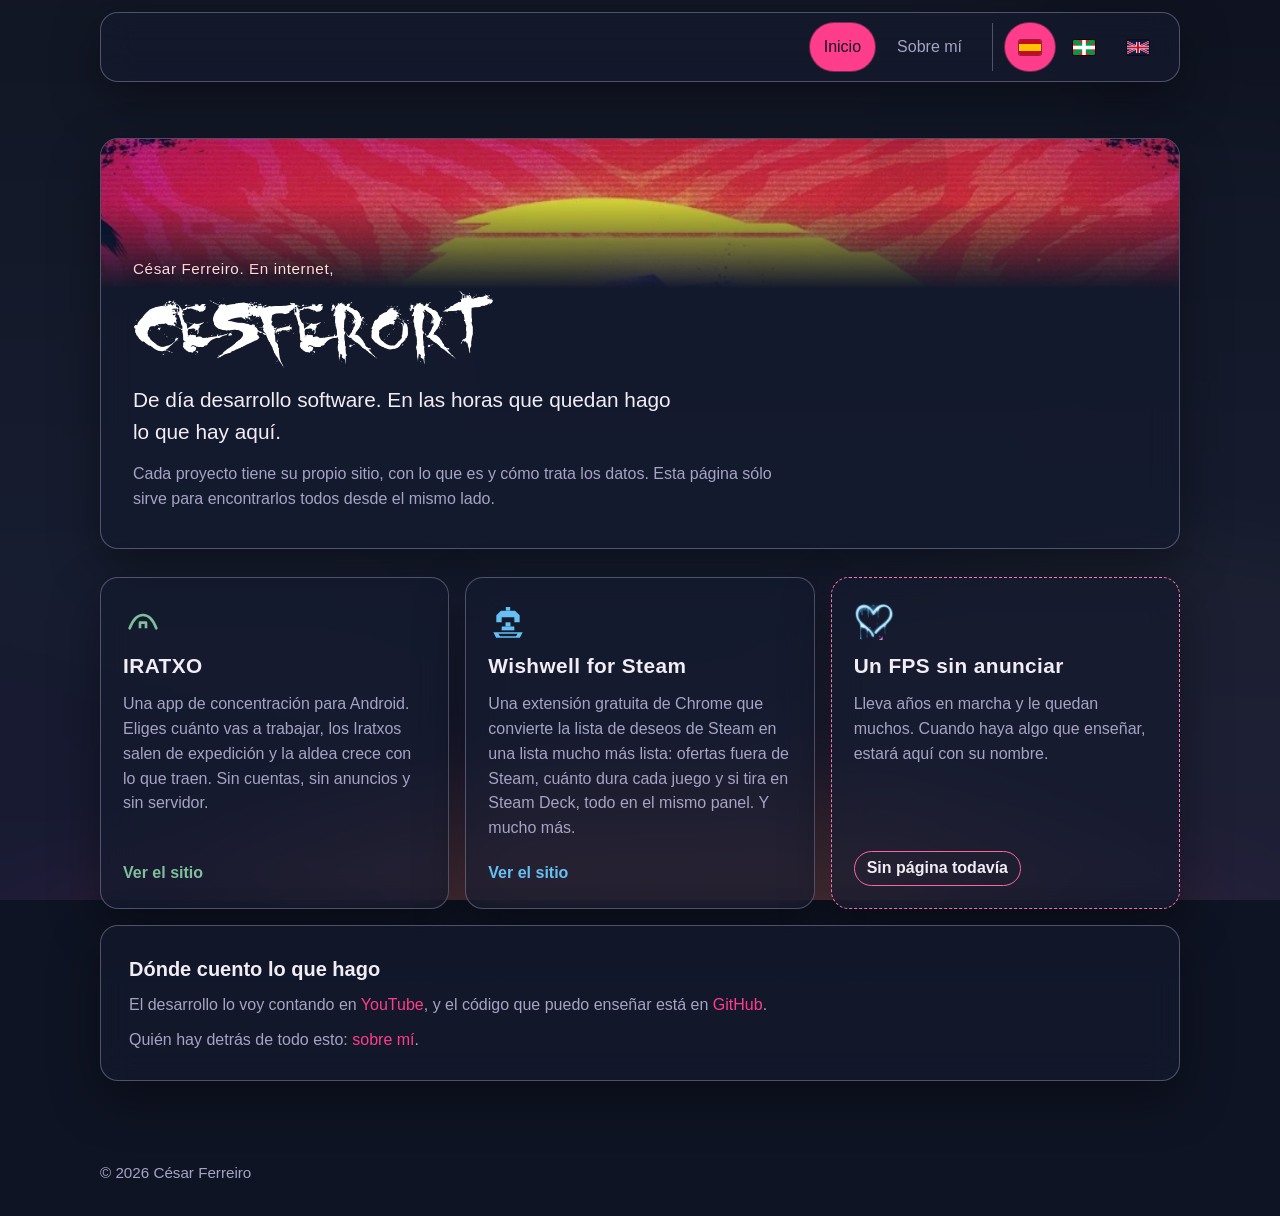
==== index.html @ ec969061 "La página personal, con las banderas y el logo en blanco." ====
<!DOCTYPE html>
<html lang="es" translate="no">
<head>
  <meta charset="utf-8">
  <meta name="google" content="notranslate">
  <meta name="viewport" content="width=device-width, initial-scale=1">
  <title>Cesferort</title>
  <meta name="description" content="César Ferreiro, Cesferort en internet. De día desarrollo software; en las horas que quedan hago videojuegos y herramientas. Aquí están todos los proyectos.">
  <link rel="canonical" href="https://cesferort.github.io/">
  <meta property="og:type" content="website">
  <meta property="og:locale" content="es_ES">
  <meta property="og:title" content="Cesferort">
  <meta property="og:description" content="César Ferreiro, Cesferort en internet. De día desarrollo software; en las horas que quedan hago videojuegos y herramientas. Aquí están todos los proyectos.">
  <meta property="og:url" content="https://cesferort.github.io/">
  <meta property="og:image" content="https://cesferort.github.io/art/share-2026-11.jpg">
  <meta property="og:image:width" content="1200">
  <meta property="og:image:height" content="630">
  <meta property="og:image:alt" content="La marca de Cesferort sobre fondo gris.">
  <meta name="twitter:card" content="summary_large_image">
  <link rel="icon" href="art/favicon.png">
  <link rel="stylesheet" href="style.css">
</head>
<body>
  <div class="scene" aria-hidden="true"></div>
  <a class="skip" href="#contenido">Saltar al contenido</a>
  <header class="bar glass">
    <input class="menu-check" id="menu-check" type="checkbox">
    <label class="menu-toggle" for="menu-check"><span class="visually-hidden">Menú</span><span class="burger" aria-hidden="true"></span></label>
    <nav class="nav" aria-label="Páginas">
      <a href="index.html" aria-current="page">Inicio</a>
      <a href="about/es.html">Sobre mí</a>
      <span class="langs">
        <a href="index.html" lang="es" aria-current="page" class="flag flag-es" aria-label="Español"><svg class="flag-svg" viewBox="0 0 22 15" aria-hidden="true"><rect width="22" height="15" fill="#c60b1e"/><rect y="4" width="22" height="7" fill="#ffc400"/></svg></a>
        <a href="eu.html" lang="eu" hreflang="eu" class="flag flag-eu" aria-label="Euskera"><svg class="flag-svg" viewBox="0 0 22 15" aria-hidden="true"><rect width="22" height="15" fill="#da291c"/><path fill="#009b48" d="M0 0h4.2L22 12.2V15h-4.2L0 2.8z"/><path fill="#009b48" d="M22 0h-4.2L0 12.2V15h4.2L22 2.8z"/><rect x="9.2" width="3.6" height="15" fill="#fff"/><rect y="5.7" width="22" height="3.6" fill="#fff"/></svg></a>
        <a href="en.html" lang="en" hreflang="en" class="flag flag-en" aria-label="Inglés"><svg class="flag-svg" viewBox="0 0 60 30" aria-hidden="true"><path fill="#012169" d="M0 0h60v30H0z"/><path stroke="#fff" stroke-width="6" d="M0 0l60 30m0-30L0 30"/><path stroke="#C8102E" stroke-width="4" d="M0 0l60 30m0-30L0 30"/><path stroke="#fff" stroke-width="10" d="M30 0v30M0 15h60"/><path stroke="#C8102E" stroke-width="6" d="M30 0v30M0 15h60"/></svg></a>
      </span>
    </nav>
  </header>
  <main id="contenido">
    <section class="intro glass">
      <p class="eyebrow">César Ferreiro. En internet,</p>
      <h1><img class="wordmark" src="art/wordmark.png" width="637" height="137" alt="Cesferort"></h1>
      <p class="lead">De día desarrollo software. En las horas que quedan hago lo que hay aquí.</p>
      <p class="plain">Cada proyecto tiene su propio sitio, con lo que es y cómo trata los datos. Esta página sólo sirve para encontrarlos todos desde el mismo lado.</p>
    </section>

    <section class="projects" aria-label="Proyectos">
      <a class="project glass" style="--tone: #7fbf9a" href="https://cesferort.github.io/iratxo-site/" target="_blank" rel="noopener">
        <svg class="project-mark" viewBox="0 0 24 24" aria-hidden="true">
          <path d="M4 17c2.2-6 4.8-8 8-8s5.8 2 8 8" fill="none" stroke="currentColor" stroke-width="1.6" stroke-linecap="round"/>
          <path d="M10.2 17V13.6h3.6V17" fill="none" stroke="currentColor" stroke-width="1.6" stroke-linejoin="round"/>
        </svg>
        <h2>IRATXO</h2>
        <p>Una app de concentración para Android. Eliges cuánto vas a trabajar, los Iratxos salen de expedición y la aldea crece con lo que traen. Sin cuentas, sin anuncios y sin servidor.</p>
        <span class="project-go">Ver el sitio</span>
      </a>

      <a class="project glass" style="--tone: #66c0f4" href="https://cesferort.github.io/wishwell-site/" target="_blank" rel="noopener">
        <svg class="project-mark" viewBox="0 0 24 24" aria-hidden="true">
          <path d="M5 13.4 5 9.2 7.8 6.4 16.2 6.4 19 9.2 19 13.4 15.8 13.4 15.8 10.4 8.2 10.4 8.2 13.4Z" fill="currentColor"/>
          <path d="M10.7 4.2h2.6V6.4h-2.6z" fill="currentColor"/>
          <path d="M10.5 13.4h3V15.9h-3z" fill="currentColor"/>
          <path d="M8.2 15.9h7.6V18.2H8.2z" fill="currentColor"/>
          <path fill="currentColor" fill-rule="evenodd" d="M3.2 19.4h17.6l-1.7 3.2H4.9zM6.2 20.2h11.6l-1 1.6H7.2z"/>
        </svg>
        <h2>Wishwell for Steam</h2>
        <p>Una extensión gratuita de Chrome que convierte la lista de deseos de Steam en una lista mucho más lista: ofertas fuera de Steam, cuánto dura cada juego y si tira en Steam Deck, todo en el mismo panel. Y mucho más.</p>
        <span class="project-go">Ver el sitio</span>
      </a>

      <div class="project glass project-quiet" style="--tone: #ff3d8b" role="group" aria-label="Un FPS sin anunciar. Todavía no hay página.">
        <img class="project-mark" src="art/card-fps.png" width="184" height="184" alt="">
        <h2>Un FPS sin anunciar</h2>
        <p>Lleva años en marcha y le quedan muchos. Cuando haya algo que enseñar, estará aquí con su nombre.</p>
        <span class="project-go">Sin página todavía</span>
      </div>
    </section>


    <section class="panel glass">
      <h2>Dónde cuento lo que hago</h2>
      <p>El desarrollo lo voy contando en <a href="https://www.youtube.com/c/Cesferort" target="_blank" rel="noopener noreferrer">YouTube</a>, y el código que puedo enseñar está en <a href="https://github.com/Cesferort" target="_blank" rel="noopener noreferrer">GitHub</a>.</p>
      <p>Quién hay detrás de todo esto: <a href="about/es.html">sobre mí</a>.</p>
    </section>
  </main>
  <footer>
    <p>© 2026 César Ferreiro</p>
  </footer>
</body>
</html>
---- style.css ----
:root {
  color-scheme: dark;
  --ink: #0f1424;
  --paper: #f2ecf5;
  --muted: #a6a3c4;
  --rose: #ff3d8b;
  --ember: #ff6b3d;
  --amber: #ffc93c;
  --edge: rgba(166, 163, 196, 0.42);
  --glass: rgba(21, 26, 46, 0.66);
  --radius: 18px;
  --shadow: 0 18px 50px rgba(0, 0, 0, 0.38);
  font-family: "Segoe UI", "Helvetica Neue", sans-serif;
}

* { box-sizing: border-box; }

html { scroll-behavior: smooth; }

body {
  margin: 0;
  min-height: 100vh;
  padding-top: 12px;
  color: var(--paper);
  background: var(--ink);
  line-height: 1.55;
}

/* La foto queda bajo los degradados: desenfocada y oscurecida. */
.scene {
  position: fixed;
  inset: 0;
  z-index: -1;
  overflow: hidden;
  pointer-events: none;
}

.scene::before {
  content: "";
  position: absolute;
  inset: -48px;
  background:
    radial-gradient(1000px 560px at 50% 112%, rgba(255, 201, 60, 0.2), transparent 58%),
    radial-gradient(1200px 660px at 50% 118%, rgba(255, 107, 61, 0.22), transparent 62%),
    radial-gradient(1400px 760px at 50% 126%, rgba(255, 61, 139, 0.2), transparent 66%),
    linear-gradient(180deg, rgba(13, 17, 32, 0.82) 0%, rgba(20, 26, 46, 0.86) 58%, rgba(27, 27, 56, 0.9) 100%),
    url("art/backdrop.jpg") center / cover no-repeat;
  filter: blur(10px);
}

.skip {
  position: absolute;
  left: 12px;
  top: 12px;
  padding: 8px 12px;
  background: var(--ink);
  color: var(--paper);
  z-index: 5;
  transform: translateY(-150%);
}

.skip:focus { transform: none; }

.visually-hidden {
  position: absolute;
  width: 1px;
  height: 1px;
  padding: 0;
  margin: -1px;
  overflow: hidden;
  clip: rect(0, 0, 0, 0);
  white-space: nowrap;
  border: 0;
}

.bar {
  position: sticky;
  top: 0;
  z-index: 2;
  display: flex;
  flex-wrap: wrap;
  align-items: center;
  justify-content: flex-end;
  gap: 4px 8px;
  width: min(1080px, calc(100% - 32px));
  margin: 0 auto;
  padding: 10px 16px;
}

.menu-check {
  position: absolute;
  width: 1px;
  height: 1px;
  padding: 0;
  margin: -1px;
  overflow: hidden;
  clip: rect(0, 0, 0, 0);
  white-space: nowrap;
  border: 0;
}

.menu-toggle { display: none; }

@media (min-width: 801px) {
  .menu-check { display: none; }
}

.burger {
  position: relative;
  display: block;
  width: 18px;
  height: 2px;
  background: var(--paper);
}

.burger::before,
.burger::after {
  content: "";
  position: absolute;
  left: 0;
  width: 18px;
  height: 2px;
  background: var(--paper);
}

.burger::before { top: -6px; }
.burger::after { top: 6px; }

.nav {
  display: flex;
  flex-wrap: wrap;
  align-items: center;
  justify-content: flex-end;
  gap: 4px 8px;
}

.nav a,
.langs a {
  color: var(--muted);
  text-decoration: none;
  min-height: 48px;
  display: inline-flex;
  align-items: center;
  padding: 0 14px;
  border-radius: 999px;
  background: transparent;
  transition: color 220ms ease, background-color 220ms ease, box-shadow 220ms ease;
}

.nav a:hover,
.langs a:hover {
  color: var(--paper);
  background: rgba(255, 61, 139, 0.18);
}

.nav a[aria-current="page"],
.langs a[aria-current="page"] {
  color: var(--ink);
  background: var(--rose);
  box-shadow: 0 0 0 1px rgba(255, 61, 139, 0.45);
}

.nav a[aria-current="page"]:hover,
.langs a[aria-current="page"]:hover {
  color: var(--ink);
  background: #ff6fa8;
}

.langs {
  display: inline-flex;
  gap: 4px;
  margin-left: 8px;
  padding-left: 12px;
  border-left: 1px solid var(--edge);
}

main {
  width: min(1080px, calc(100% - 32px));
  margin: 0 auto;
  padding: 28px 0 64px;
}

.intro {
  position: relative;
  overflow: hidden;
  padding: 118px 32px 36px;
  margin-top: 28px;
}

/* Franja con el banner, recortada a la banda de cielo que queda por encima
   del logotipo (y < 132 en el original). Encuadrar con cover no servia: el
   recorte cambia con el ancho y el logotipo acababa asomando, duplicando el
   que ya esta justo debajo. */
.intro::before {
  content: "";
  position: absolute;
  inset: 0 0 auto;
  height: 150px;
  background: url("art/banner-strip.webp") center / cover no-repeat;
  mask-image: linear-gradient(to bottom, #000 42%, transparent);
  opacity: 0.85;
}

.wordmark {
  display: block;
  width: min(100%, 360px);
  height: auto;
  margin: 10px 0 0;
  /* El archivo es rosa. Sobre el atardecer se lee en blanco. */
  filter: brightness(0) invert(1);
}

.intro h1 { margin: 0; line-height: 0; }

.eyebrow {
  margin: 0 0 8px;
  color: #fff;
  letter-spacing: 0.04em;
  font-size: 0.95rem;
  text-shadow: 0 1px 2px rgba(8, 10, 22, 0.95), 0 0 14px rgba(8, 10, 22, 0.75);
}

h1 {
  margin: 0;
  font-size: clamp(2.2rem, 5.4vw, 3.6rem);
  font-weight: 650;
  letter-spacing: 0.1em;
  line-height: 1.05;
}

.lead {
  margin: 16px 0 0;
  font-size: 1.3rem;
  max-width: 34rem;
}

.plain {
  margin: 14px 0 0;
  max-width: 40rem;
  color: var(--muted);
}

.projects {
  display: grid;
  grid-template-columns: repeat(auto-fit, minmax(260px, 1fr));
  gap: 16px;
  margin-top: 28px;
}

/* Cada tarjeta lleva el color de su proyecto en --tone, así se distinguen de un
   vistazo sin repetir la paleta del hub. */
.project {
  display: flex;
  flex-direction: column;
  gap: 10px;
  padding: 22px;
  color: inherit;
  text-decoration: none;
}

.project-mark {
  width: 40px;
  height: 40px;
  color: var(--tone, var(--rose));
}

img.project-mark {
  border-radius: 10px;
  object-fit: cover;
}

.project h2 {
  margin: 0;
  font-size: 1.3rem;
  font-weight: 650;
  letter-spacing: 0.02em;
}

.project p {
  margin: 0;
  color: var(--muted);
}

.project-go {
  margin-top: auto;
  padding-top: 10px;
  color: var(--tone, var(--rose));
  font-weight: 600;
}

/* Aquí las tarjetas sí llevan a algún sitio, así que moverse al pasar por encima
   dice la verdad. La que no enlaza no se levanta: levantarse prometería un clic.
   El borde sí se enciende, para que se note que todavía no abre. */
a.project:hover {
  transform: translateY(-3px);
  border-color: color-mix(in srgb, var(--tone, var(--rose)) 70%, transparent);
  background: rgba(28, 33, 41, 0.74);
  box-shadow: 0 22px 48px rgba(0, 0, 0, 0.34);
}

/* Dos clases a propósito: `.glass` declara el borde más abajo y, a igualdad de
   peso, ganaría la última regla del archivo. */
.project.project-quiet {
  border-style: dashed;
  border-color: color-mix(in srgb, var(--tone, var(--rose)) 72%, white);
  cursor: default;
}

.project.project-quiet:hover {
  border-color: var(--tone, var(--rose));
  background: rgba(28, 33, 41, 0.8);
  box-shadow: 0 18px 40px rgba(0, 0, 0, 0.28);
}

.project-quiet .project-go {
  align-self: flex-start;
  color: var(--paper);
  font-weight: 600;
  padding: 4px 12px;
  border: 1px solid color-mix(in srgb, var(--tone, var(--rose)) 80%, white);
  border-radius: 999px;
}

.panel {
  margin-top: 16px;
  padding: 28px;
}

.panel h2 {
  margin: 0 0 8px;
  font-size: 1.25rem;
  font-weight: 650;
}

.panel p,
.panel li { margin: 0; color: var(--muted); }

.panel p + p,
.panel ul { margin-top: 10px; }

.panel ul { padding-left: 1.2rem; }

.panel a,
.page a {
  color: var(--rose);
  text-decoration: none;
  transition: color 220ms ease;
}

.panel a:hover,
.page a:hover { color: var(--paper); }

article.page { padding: 36px 40px 48px; }

.page h1 {
  font-size: clamp(1.8rem, 4vw, 2.4rem);
  letter-spacing: 0;
  margin-bottom: 8px;
}

.page .updated {
  margin: 0 0 28px;
  color: var(--rose);
  letter-spacing: 0.03em;
  font-size: 0.95rem;
}

.page h2 {
  display: block;
  margin-top: 36px;
  font-size: 1.25rem;
  font-weight: 650;
}

.page p { margin: 0; color: var(--muted); }
.page p + p { margin-top: 16px; }

footer {
  width: min(1080px, calc(100% - 32px));
  margin: 0 auto 32px;
  color: var(--muted);
  font-size: 0.95rem;
}

footer a {
  color: var(--muted);
  text-decoration: none;
  transition: color 220ms ease;
}

footer a:hover { color: var(--paper); }

.glass {
  background: var(--glass);
  border: 1px solid var(--edge);
  border-radius: var(--radius);
  box-shadow: var(--shadow);
  backdrop-filter: blur(16px);
  transition:
    transform 240ms ease,
    border-color 240ms ease,
    background-color 240ms ease,
    box-shadow 240ms ease;
}

/* `both` fija el fotograma 0% mientras la animacion sigue pendiente, y en una
   pestana que aun no compone eso deja el bloque invisible. Con la opacidad
   declarada aparte y `forwards`, lo peor que puede pasar es que no anime. */
.intro,
.project {
  opacity: 1;
  animation: rise 700ms ease forwards;
}

.projects .project:nth-child(2) { animation-delay: 80ms; }
.projects .project:nth-child(3) { animation-delay: 160ms; }

:focus-visible {
  outline: 2px solid var(--rose);
  outline-offset: 3px;
}

@keyframes rise {
  from { opacity: 0; transform: translateY(12px); }
  to { opacity: 1; transform: none; }
}

@media (max-width: 800px) {
  body { padding-top: 0; }
  .bar {
    top: 0;
    width: 100%;
    margin: 0;
    border-radius: 0;
    padding: 6px 8px;
  }
  .menu-toggle {
    display: inline-flex;
    align-items: center;
    justify-content: center;
    width: 48px;
    height: 48px;
    margin-left: auto;
    border-radius: 999px;
    cursor: pointer;
  }
  .nav {
    display: none;
    flex-basis: 100%;
    flex-direction: column;
    align-items: stretch;
    padding: 4px 0 8px;
  }
  .menu-check:checked ~ .nav { display: flex; }
  .menu-check:focus-visible + .menu-toggle {
    outline: 2px solid var(--rose);
    outline-offset: 3px;
  }
  .menu-check:checked + .menu-toggle .burger { background: transparent; }
  .menu-check:checked + .menu-toggle .burger::before { top: 0; transform: rotate(45deg); }
  .menu-check:checked + .menu-toggle .burger::after { top: 0; transform: rotate(-45deg); }
  .langs {
    flex-basis: auto;
    justify-content: flex-start;
    width: 100%;
    margin: 4px 0 0;
    padding: 8px 0 0;
    border-left: 0;
    border-top: 1px solid var(--edge);
  }
  .intro { padding: 96px 22px 30px; }
  .intro::before { height: 118px; }
  article.page { padding: 24px 20px 36px; }
}

@media (prefers-reduced-motion: reduce) {
  html { scroll-behavior: auto; }
  .intro,
  .project { animation: none; }
  a.project:hover { transform: none; }
}

/* Idioma: la bandera, no las siglas. */
.langs a.flag .flag-svg {
  width: 22px;
  height: 15px;
  display: block;
  border-radius: 2px;
  box-shadow: 0 0 0 1px rgba(0, 0, 0, 0.45);
}
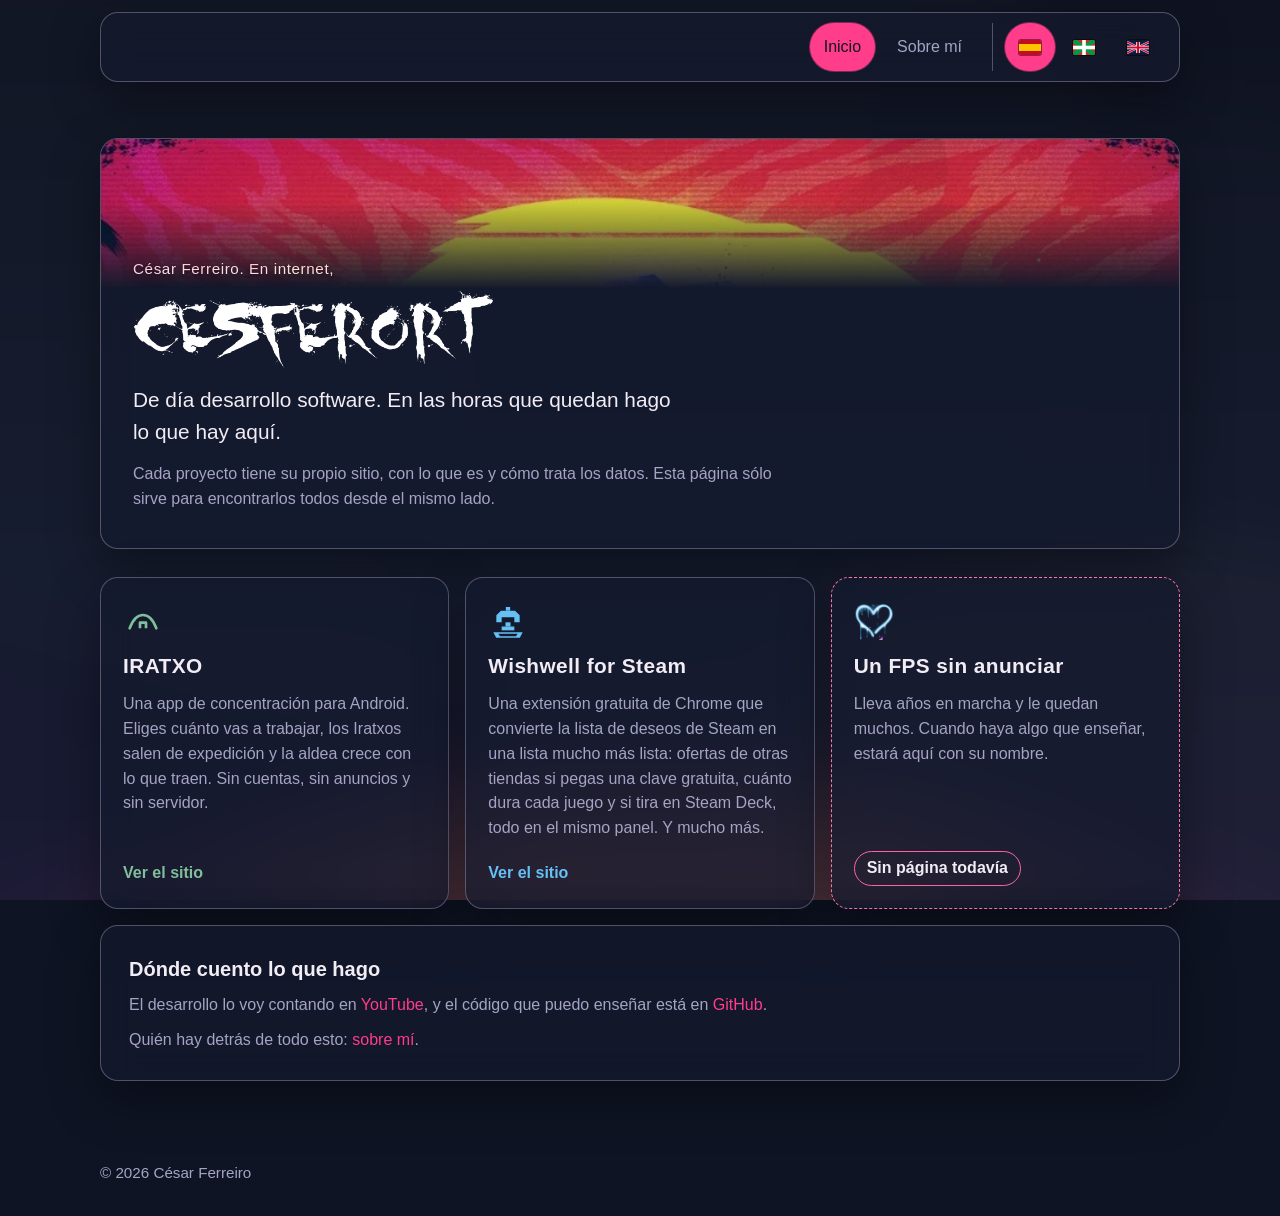
==== commit bacc5ed6: "Wishwell avisa de que las ofertas piden una clave." ====
--- a/index.html
+++ b/index.html
@@ -64,7 +64,7 @@
           <path fill="currentColor" fill-rule="evenodd" d="M3.2 19.4h17.6l-1.7 3.2H4.9zM6.2 20.2h11.6l-1 1.6H7.2z"/>
         </svg>
         <h2>Wishwell for Steam</h2>
-        <p>Una extensión gratuita de Chrome que convierte la lista de deseos de Steam en una lista mucho más lista: ofertas fuera de Steam, cuánto dura cada juego y si tira en Steam Deck, todo en el mismo panel. Y mucho más.</p>
+        <p>Una extensión gratuita de Chrome que convierte la lista de deseos de Steam en una lista mucho más lista: ofertas de otras tiendas si pegas una clave gratuita, cuánto dura cada juego y si tira en Steam Deck, todo en el mismo panel. Y mucho más.</p>
         <span class="project-go">Ver el sitio</span>
       </a>
 
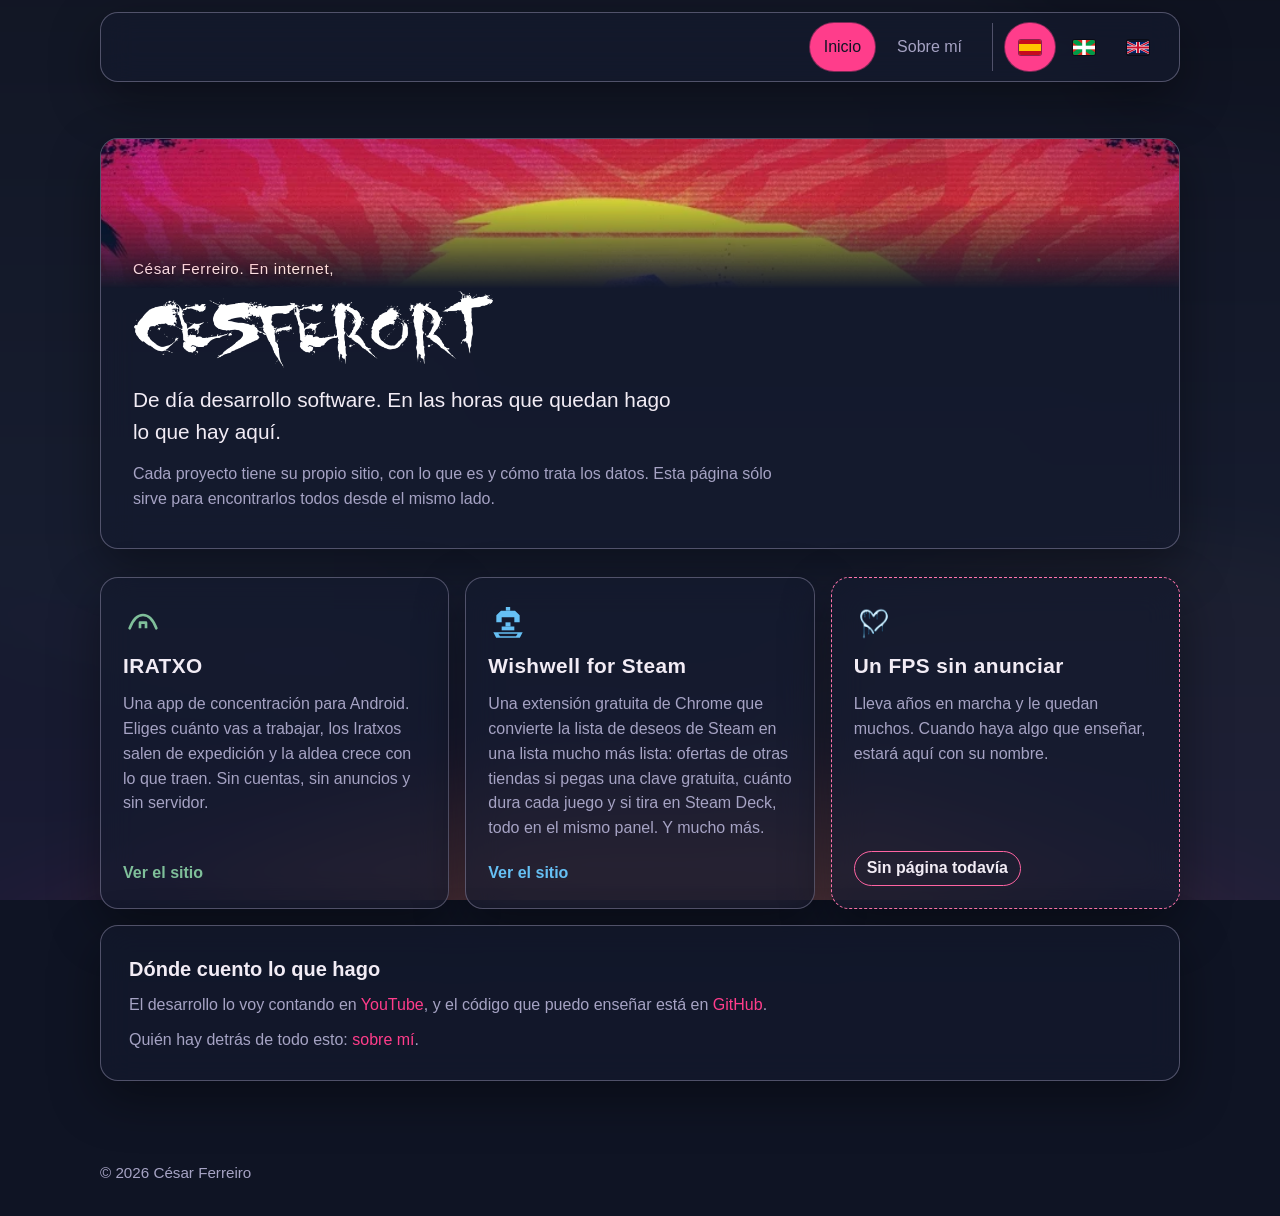
==== commit 3658ae30: "Los favicon dejan de quedarse pegados en la cache del navegador." ====
--- a/index.html
+++ b/index.html
@@ -17,7 +17,8 @@
   <meta property="og:image:height" content="630">
   <meta property="og:image:alt" content="La marca de Cesferort sobre fondo gris.">
   <meta name="twitter:card" content="summary_large_image">
-  <link rel="icon" href="art/favicon.png">
+  <link rel="icon" type="image/png" sizes="32x32" href="art/favicon.png">
+  <link rel="apple-touch-icon" href="art/favicon.png">
   <link rel="stylesheet" href="style.css">
 </head>
 <body>
